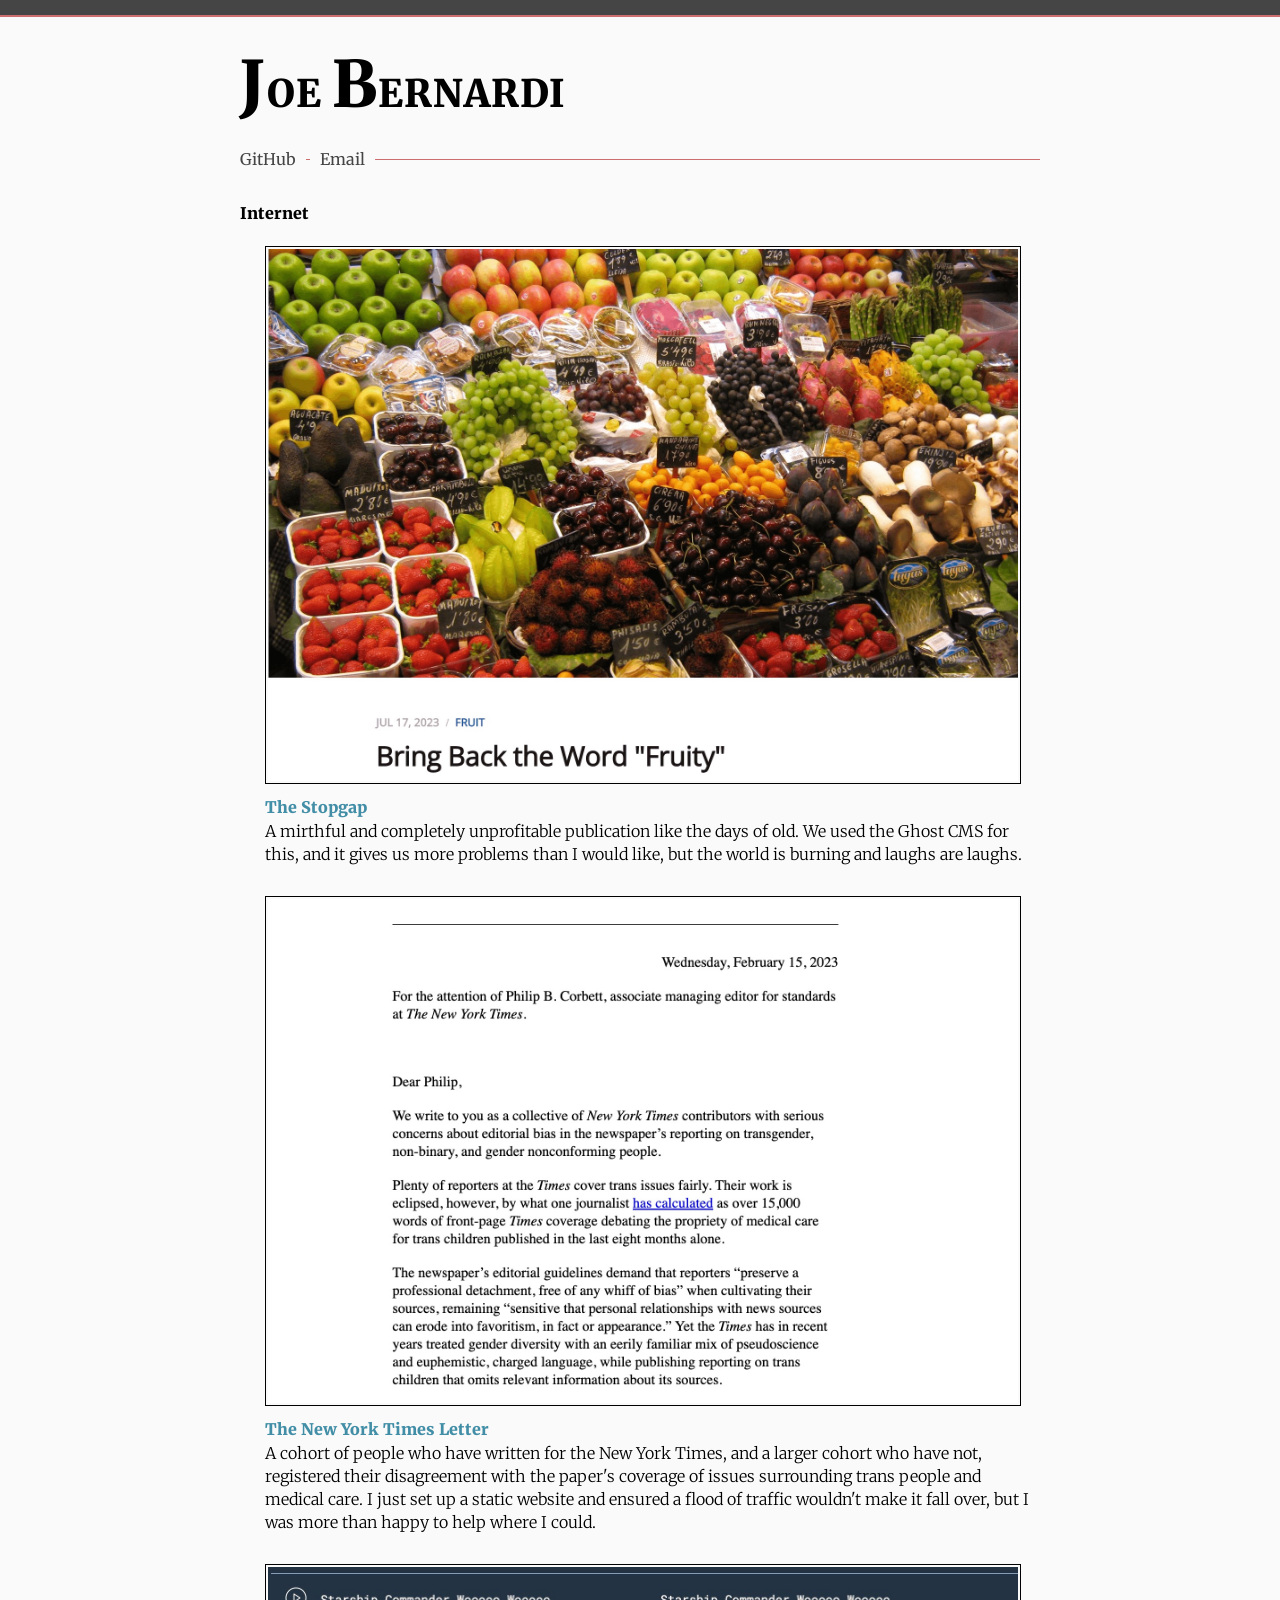
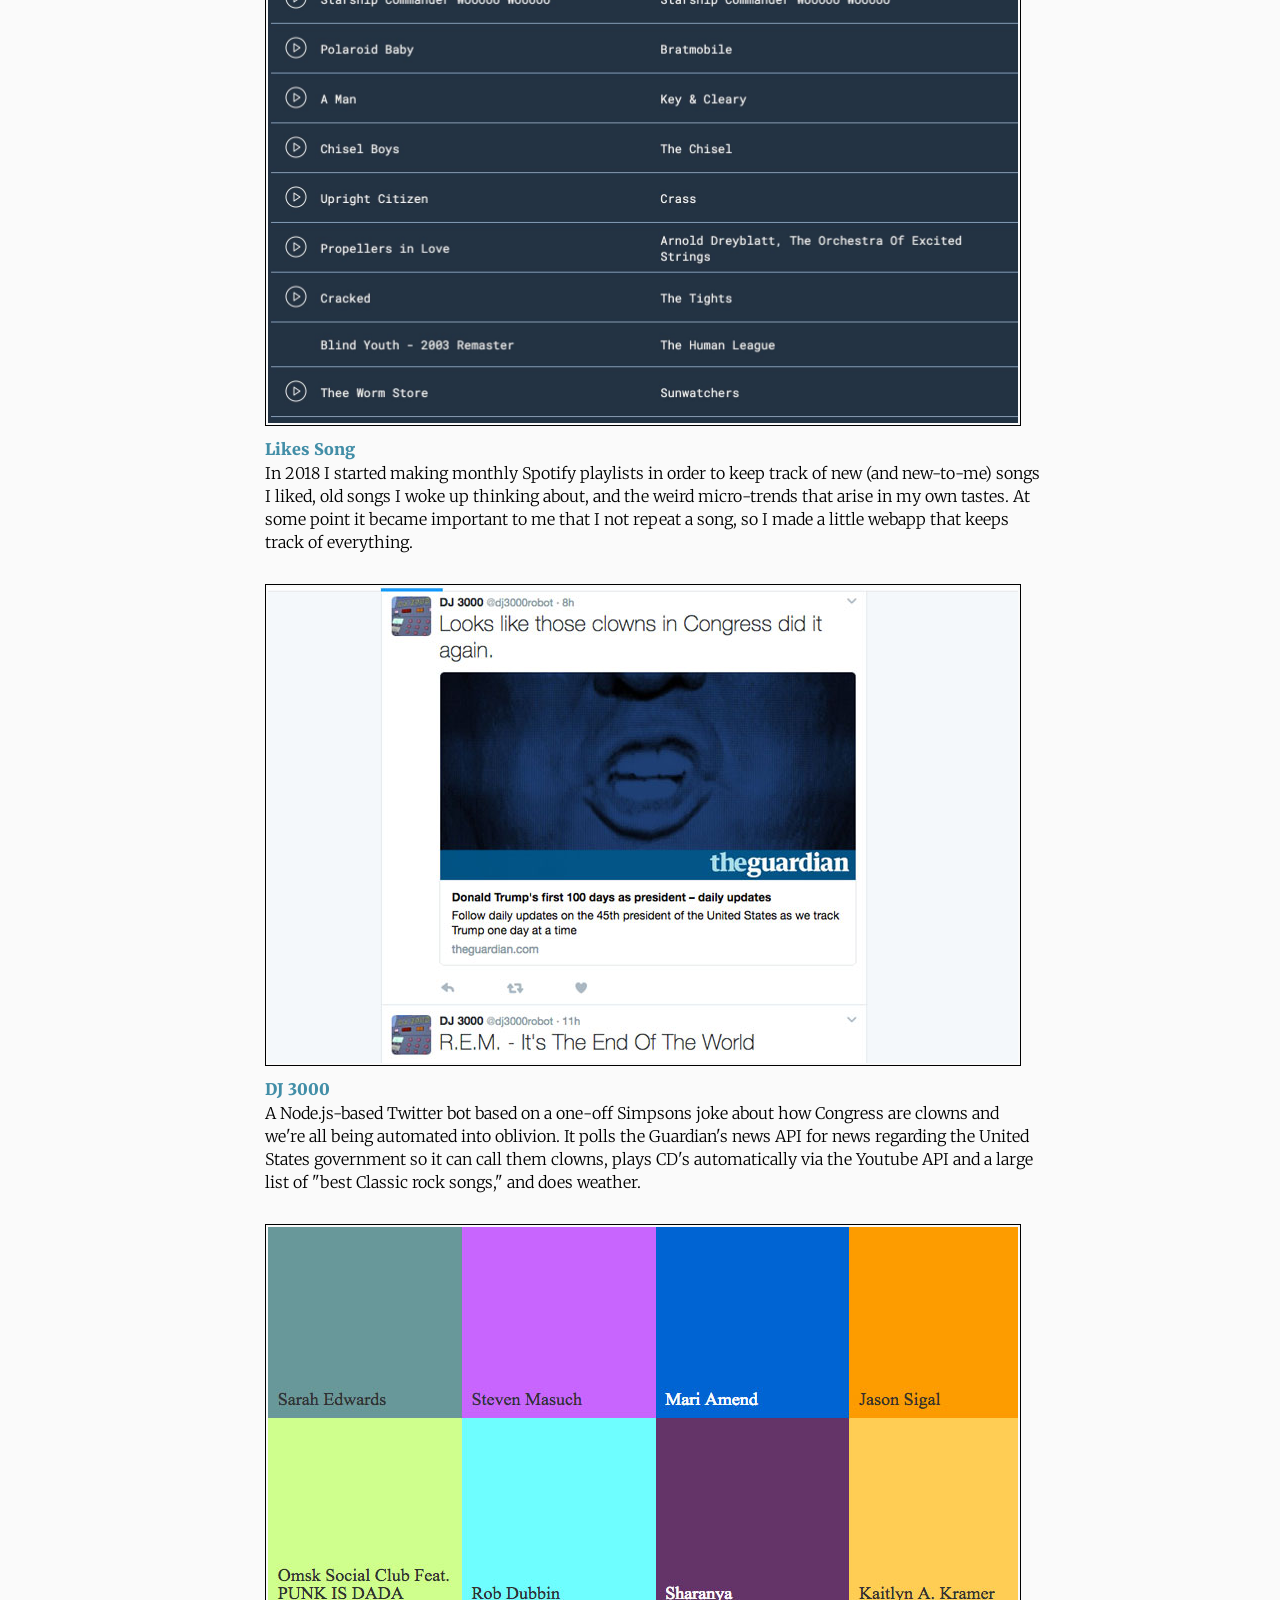
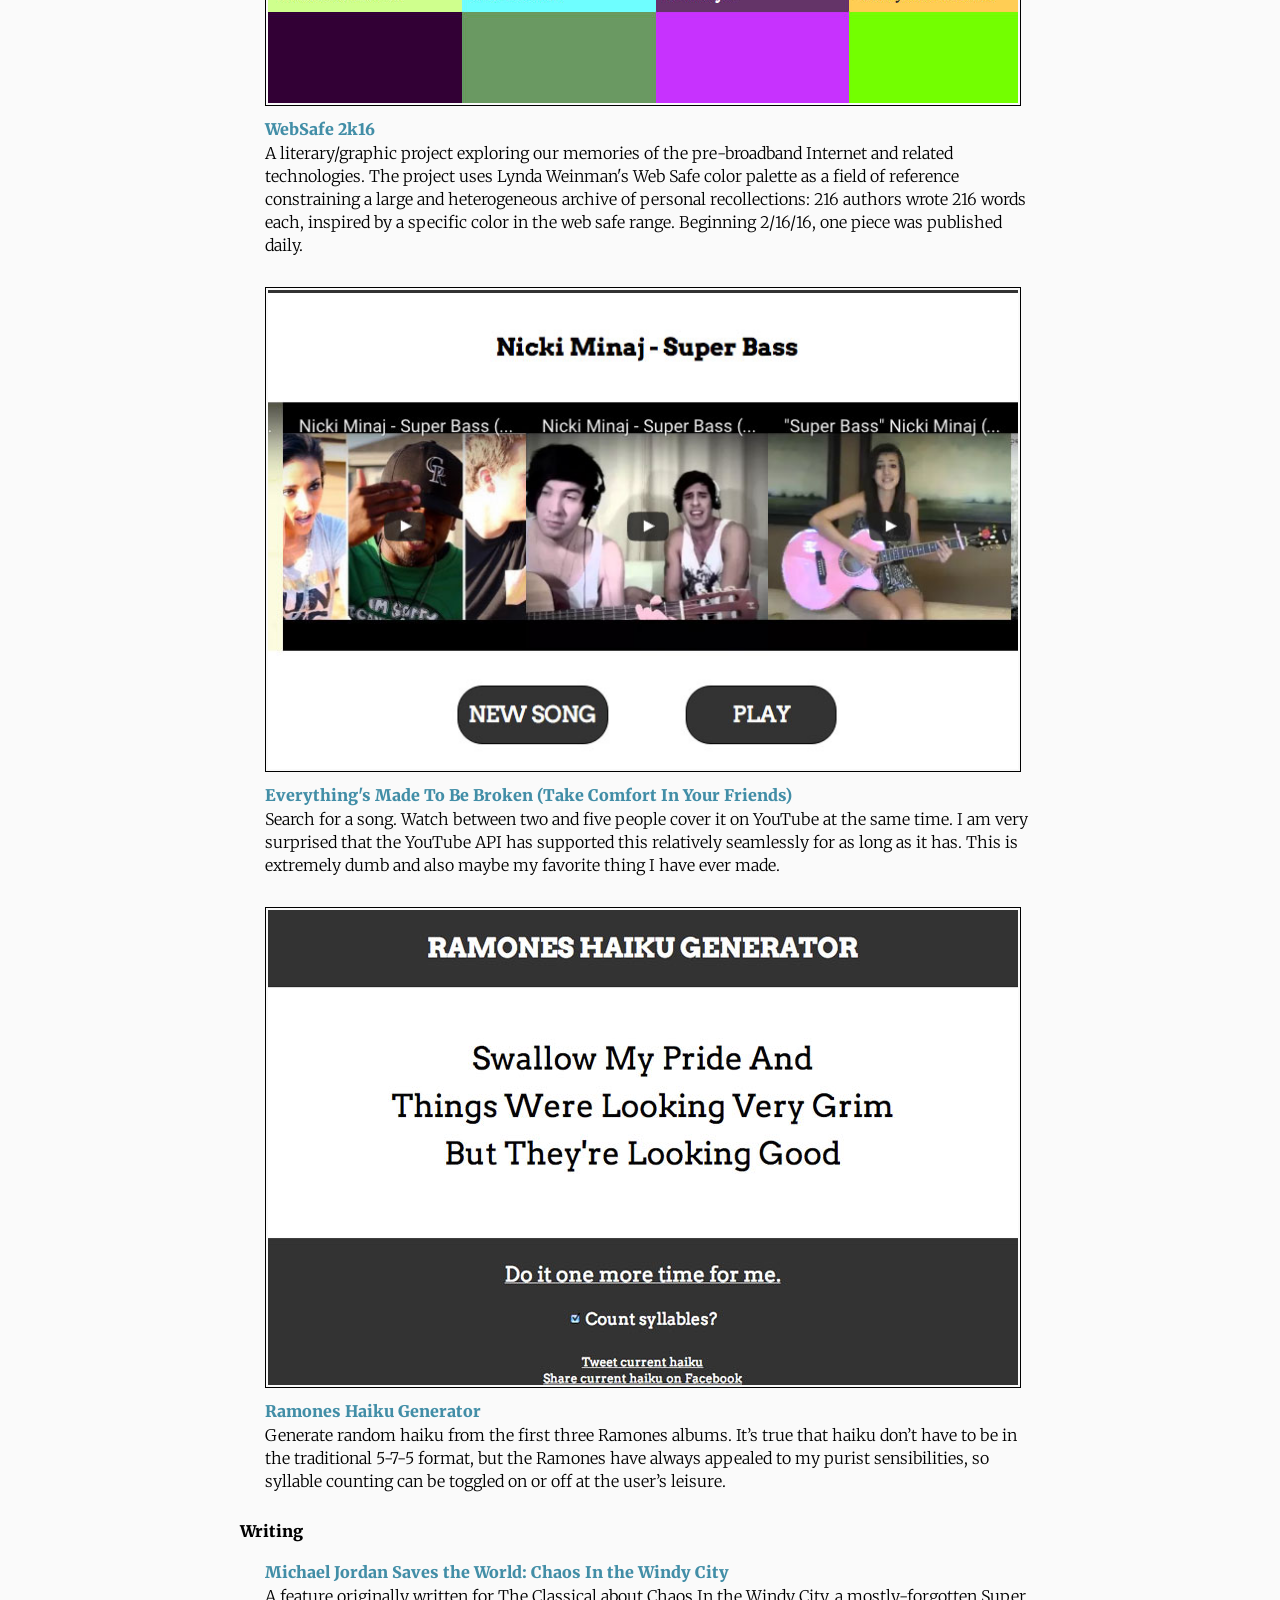
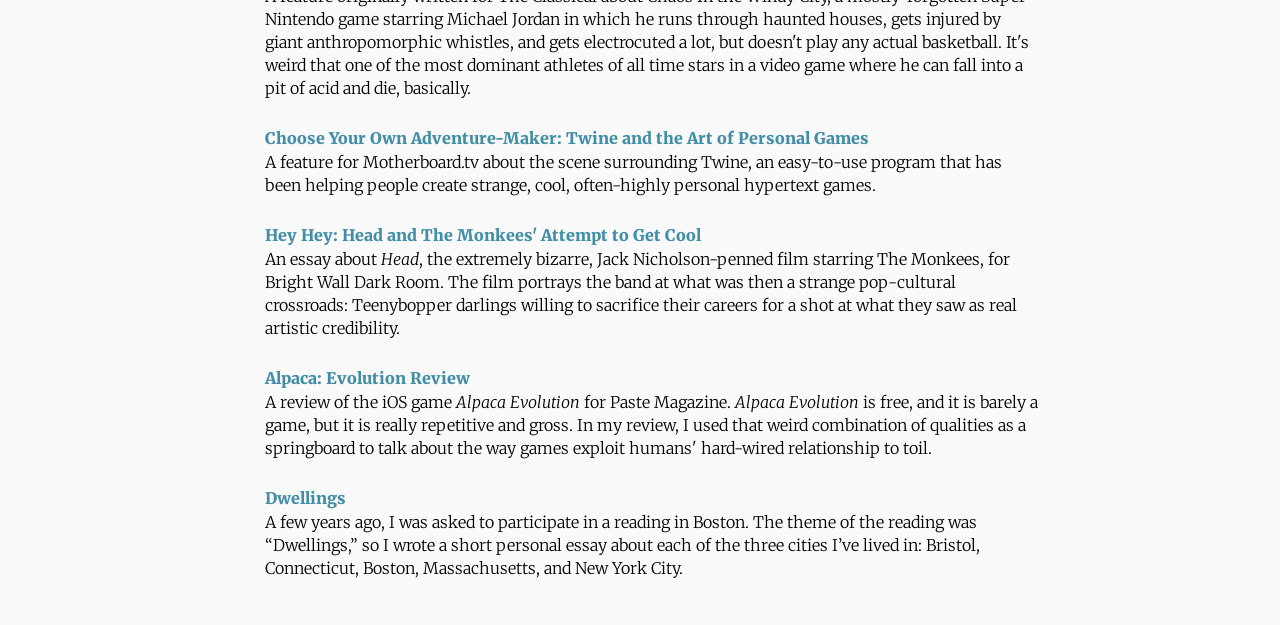
==== index.html @ 4f1f8426 "Freeze joe.industries as a static site mirrored from DreamHost" ====
<!DOCTYPE html PUBLIC "-//W3C//DTD XHTML 1.0 Transitional//EN"
	"http://www.w3.org/TR/xhtml1/DTD/xhtml1-transitional.dtd">

<html xmlns="http://www.w3.org/1999/xhtml">
<head>
	<title>Joe Bernardi</title>
	<meta name = "viewport" content = "width = 1024">
	<link rel="stylesheet" href="reset.css" type="text/css" media="screen"/>
	<link rel="stylesheet" href="style.css" type="text/css" media="screen"/>
<link href='https://fonts.googleapis.com/css?family=Merriweather:400,900,300,300italic' rel='stylesheet' type='text/css'>
</head>
<body>

	<div id="header"></div>

	<a href="https://joe.industries" id="home"><span>J</span>oe <span>B</span>ernardi</a>

	<ul id="nav">
		<li><a href="https://github.com/JoeBernardi/" target="_blank">GitHub</a></li>
		<li><a href="mailto:bernardi@joe.industries" target="_blank">Email</a></li>
	</ul>

	<div id="content">

				<h2>Internet</h2>
					<a class="content-item" href="https://www.thestopgap.net/" target="_blank">
						<img src="images/stopgap.jpg"/>
						<h3>The Stopgap</h3>
						<p>A mirthful and completely unprofitable publication like the days of old. We used the Ghost CMS for this, and it gives us more problems than I would like, but the world is burning and laughs are laughs.</p>
					</a>

					<a class="content-item" href="https://www.nytletter.com/" target="_blank">
						<img src="images/nytletter.jpg"/>
						<h3>The New York Times Letter</h3>
						<p>A cohort of people who have written for the New York Times, and a larger cohort who have not, registered their disagreement with the paper's coverage of issues surrounding trans people and medical care. I just set up a static website and ensured a flood of traffic wouldn't make it fall over, but I was more than happy to help where I could.</p>
					</a>

					<a class="content-item" href="https://likes-song.fly.dev/" target="_blank">
						<img src="images/monthly-jams.jpg"/>
						<h3>Likes Song</h3>
						<p>In 2018 I started making monthly Spotify playlists in order to keep track of new (and new-to-me) songs I liked, old songs I woke up thinking about, and the weird micro-trends that arise in my own tastes. At some point it became important to me that I not repeat a song, so I made a little webapp that keeps track of everything.</p>
					</a>

					<a class="content-item" href="http://twitter.com/dj3000robot" target="_blank">
						<img src="images/dj3000.jpg"/>
						<h3>DJ 3000</h3>
						<p>A Node.js-based Twitter bot based on a one-off Simpsons joke about how Congress are clowns and we're all being automated into oblivion. It polls the Guardian's news API for news regarding the United States government so it can call them clowns, plays CD's automatically via the Youtube API and a large list of "best Classic rock songs," and does weather.</p>
					</a>

					<a class="content-item" href="http://websafe2k16.com" target="_blank">
						<img src="images/websafe.jpg"/>
						<h3>WebSafe 2k16</h3>
						<p>A literary/graphic project exploring our memories of the pre-broadband Internet and related technologies. The project uses Lynda Weinman's Web Safe color palette as a field of reference constraining a large and heterogeneous archive of personal recollections: 216 authors wrote 216 words each, inspired by a specific color in the web safe range. Beginning 2/16/16, one piece was published daily.</p>
					</a>

					<a class="content-item" href="http://youtubecover.band" target="_blank">
						<img src="images/takecomfort.jpg"/>
						<h3>Everything's Made To Be Broken (Take Comfort In Your Friends)</h3>
						<p>Search for a song. Watch between two and five people cover it on YouTube at the same time. I am very surprised that the YouTube API has supported this relatively seamlessly for as long as it has. This is extremely dumb and also maybe my favorite thing I have ever made.</p>
					</a>

					<a class="content-item" href="http://joe.industries/ramones" target="_blank">
						<img src="images/ramones.jpg"/>
						<h3>Ramones Haiku Generator</h3>
						<p>Generate random haiku from the first three Ramones albums. It&#0146;s true that haiku don&#0146;t have to be in the traditional 5-7-5 format, but the Ramones have always appealed to my purist sensibilities, so syllable counting can be toggled on or off at the user&#0146;s leisure.</p>
					</a>

		<h2>Writing</h2>

		<!-- <a class="content-item" href="http://www.hopesandfears.com/hopes/culture/film/168793-dogma-99-larpers" target="_blank">
			<h3>Feel Something Real: The Dogme 95-Inspired Battle For the Heart Of Live Action Role-Playing</h3>
			<p>A feature for HopesandFears about the school of Scandinavian Live-Action Role-Playing that revolves around an improvisatory, almost post-structural dedication to scene and mood, rather than the popular conception of nerds yelling the names of spells at each other.</p>
		</a>

		<a class="content-item" href="http://www.hopesandfears.com/hopes/culture/video-games/168323-why-simulator-games" target="_blank">
			<h3>Why I Keep Playing this &ldquo;Boring&rdquo; Simulator Game</h3>
			<p>A feature for HopesandFears about games that simulate real-life tedium (farming a field, driving a long-haul truck) with strangely high fidelity. What might we get out of this tedium? Why do people find these games so compelling?</p>
		</a> -->

		<a class="content-item" href="http://lemoniceforever.com/post/73996698030/michael-jordan-saves-the-world-chaos-in-the-windy-city" target="_blank">
			<h3>Michael Jordan Saves the World: Chaos In the Windy City</h3>
			<p>A feature originally written for The Classical about Chaos In the Windy City, a mostly-forgotten Super Nintendo game starring Michael Jordan in which he runs through haunted houses, gets injured by giant anthropomorphic whistles, and gets electrocuted a lot, but doesn't play any actual basketball. It's weird that one of the most dominant athletes of all time stars in a video game where he can fall into a pit of acid and die, basically.</p>
		</a>

		<a class="content-item" href="https://motherboard.vice.com/en_us/article/twine-and-the-art-of-personal-games" target="_blank">
			<h3>Choose Your Own Adventure-Maker: Twine and the Art of Personal Games</h3>
			<p>A feature for Motherboard.tv about the scene surrounding Twine, an easy-to-use program that has been helping people create strange, cool, often-highly personal hypertext games.</p>
		</a>

		<a class="content-item" href="https://brightwalldarkroom.tumblr.com/post/84851368362/head-1968" target="_blank">
			<h3>Hey Hey: Head and The Monkees' Attempt to Get Cool</h3>
			<p>An essay about <em>Head</em>, the extremely bizarre, Jack Nicholson-penned film starring The Monkees, for Bright Wall Dark Room. The film portrays the band at what was then a strange pop-cultural crossroads: Teenybopper darlings willing to sacrifice their careers for a shot at what they saw as real artistic credibility.</p>
		</a>

		<a class="content-item" href="http://www.pastemagazine.com/articles/2013/07/alpaca-evolution-review-android-ios.html" target="_blank">
			<h3>Alpaca: Evolution Review</h3>
			<p>A review of the iOS game <em>Alpaca Evolution</em> for Paste Magazine. <em>Alpaca Evolution</em> is free, and it is barely a game, but it is really repetitive and gross. In my review, I used that weird combination of qualities as a springboard to talk about the way games exploit humans' hard-wired relationship to toil.</p>
		</a>

		<a class="content-item" href="dwellings">
			<h3>Dwellings</h3>
			<p>A few years ago, I was asked to participate in a reading in Boston. The theme of the reading was &ldquo;Dwellings,&rdquo; so I wrote a short personal essay about each of the three cities I&#0146;ve lived in: Bristol, Connecticut, Boston, Massachusetts, and New York City.</p>
		</a>

	</div>

<script type="text/javascript">
var sc_project=9030698;
var sc_invisible=1;
var sc_security="03b18bc1";
var scJsHost = (("https:" == document.location.protocol) ?
"https://secure." : "http://www.");
document.write("<sc"+"ript type='text/javascript' src='" +
scJsHost+
"statcounter.com/counter/counter.js'></"+"script>");
</script>
</body>
</html>
---- style.css ----
body {
	font-family: 'Merriweather', serif;
	background: #fafafa;
}

em {
	font-style: italic;
}

#header {
	width: 100%;
	background: #454545;
	height: 15px;
	border-bottom: 2px solid #cd6d6d;
}

a#home {
	display: block;
	color: #000;
	text-decoration: none;
	font-weight: 900;
	text-transform: uppercase;
	font-size: 38px;
	text-align: left;
	letter-spacing: 1px;
	width: 800px;
	margin: 35px auto 27px;
}

a#home span {
	font-size: 64px;
}

ul#nav {
	width: 800px;
	margin: 0 auto;
	border-bottom: 1px solid #cd6d6d;
	text-align: left;
}

ul#nav li {
	display: inline-block;
	position: relative;
	top: 8px;
	background: #fafafa;
	padding: 0 10px;
}

ul#nav li:first-of-type {
	padding-left: 0;
}

ul#nav li a {
	color: #454545;
	text-decoration: none
}

ul#nav li a:hover {
	color: #cd6d6d;
}

#content {
	width: 800px;
	margin: 45px auto;
}

#content h2 {
	font-weight: 900;
	margin-bottom: 25px;
}

a.content-item {
	text-decoration: none;
	display: block;
	padding-left: 25px;
	margin-bottom: 30px;
}

a.content-item img {
	width: 750px;
	margin: 0 auto 15px;
	padding: 2px;
	border: 1px solid #000;
}

a.content-item h3 {
	font-weight: 900;
	color: #428ea7;
}

a.content-item p, #content.about p {
	color: #000;
	font-weight: 300;
	margin: 10px 0;
	line-height: 23px
}

a.content-item p {
	margin: 5px 0;
}

a.content-item:hover img {
	border: 1px solid #cd6d6d;
}

a.content-item:hover h3, a.content-item:hover p {
	color: #cd6d6d;
}

#content.about img {
  margin: 0 auto;
  display: block;
  margin-bottom: 5px;
}

#content.about .img-caption {
    width: 419px;
    margin: 0 auto;
    font-size: 12px;
		line-height: 16px;
}
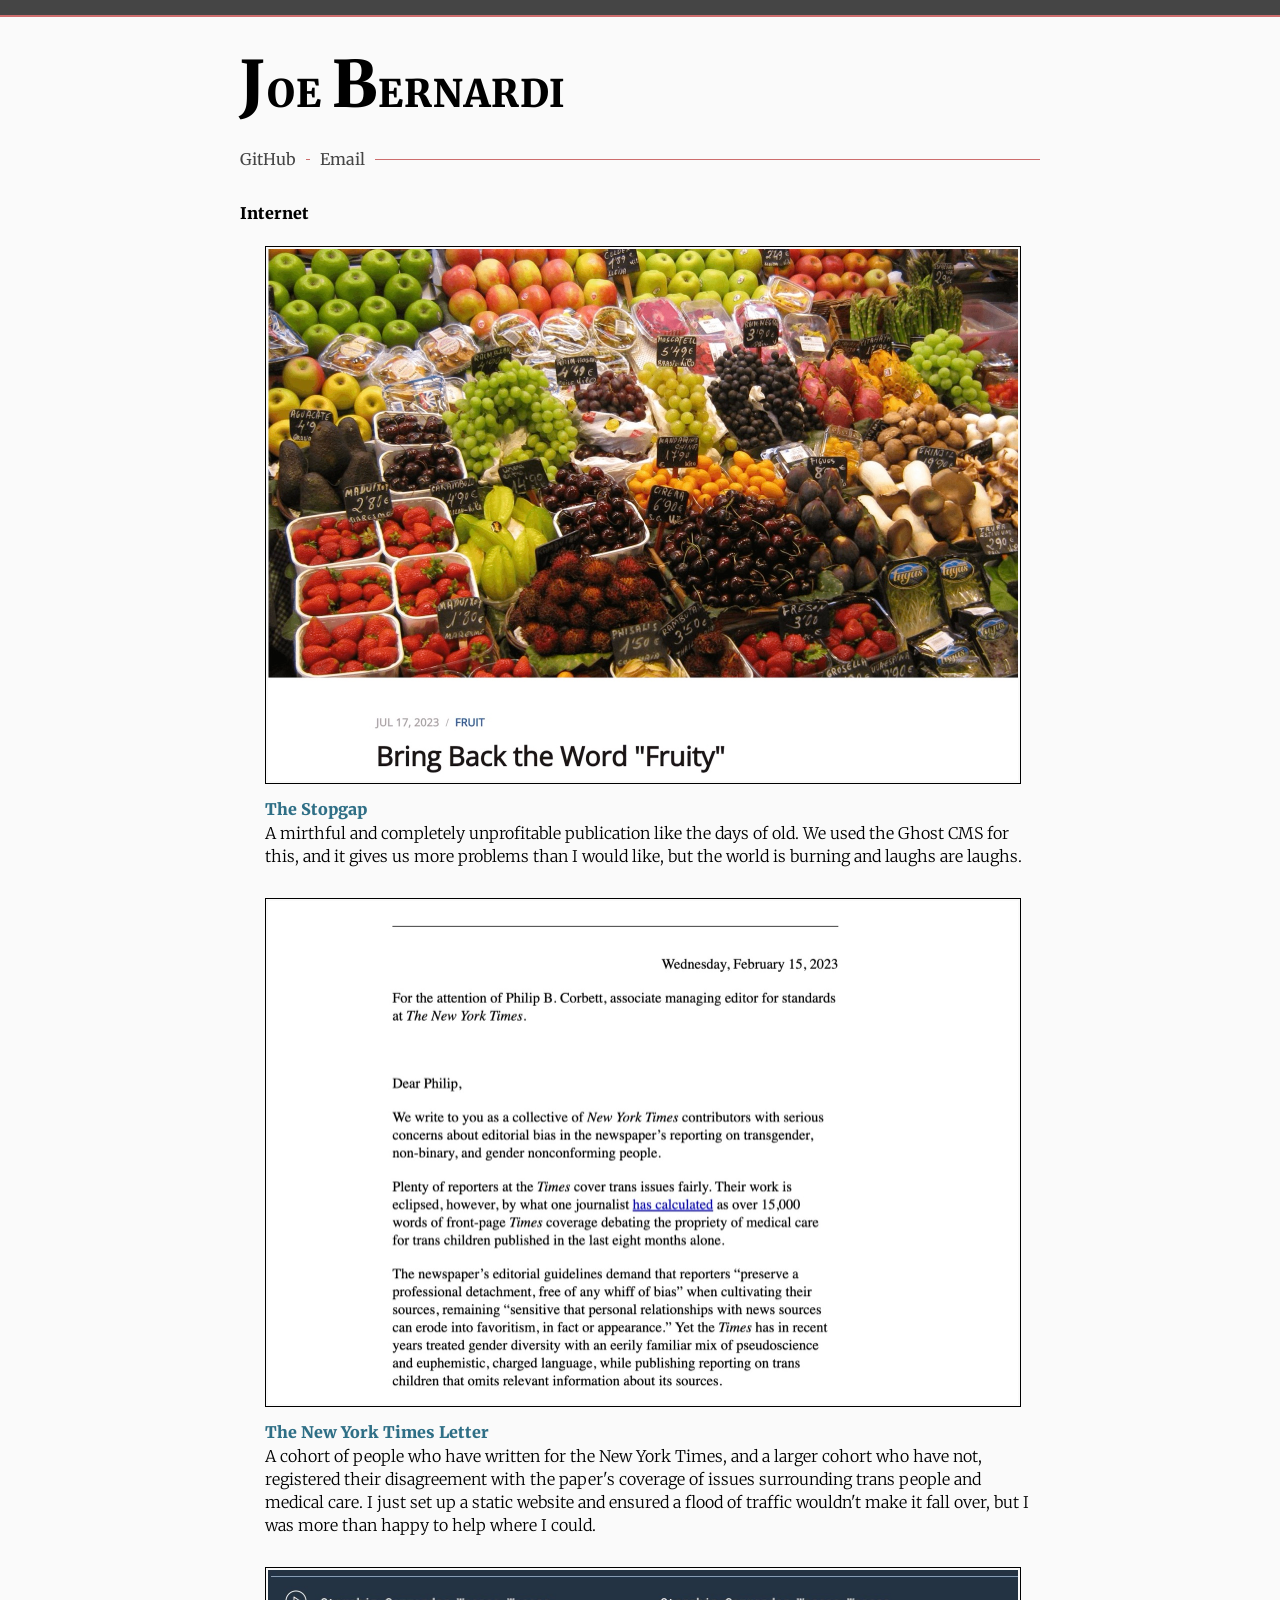
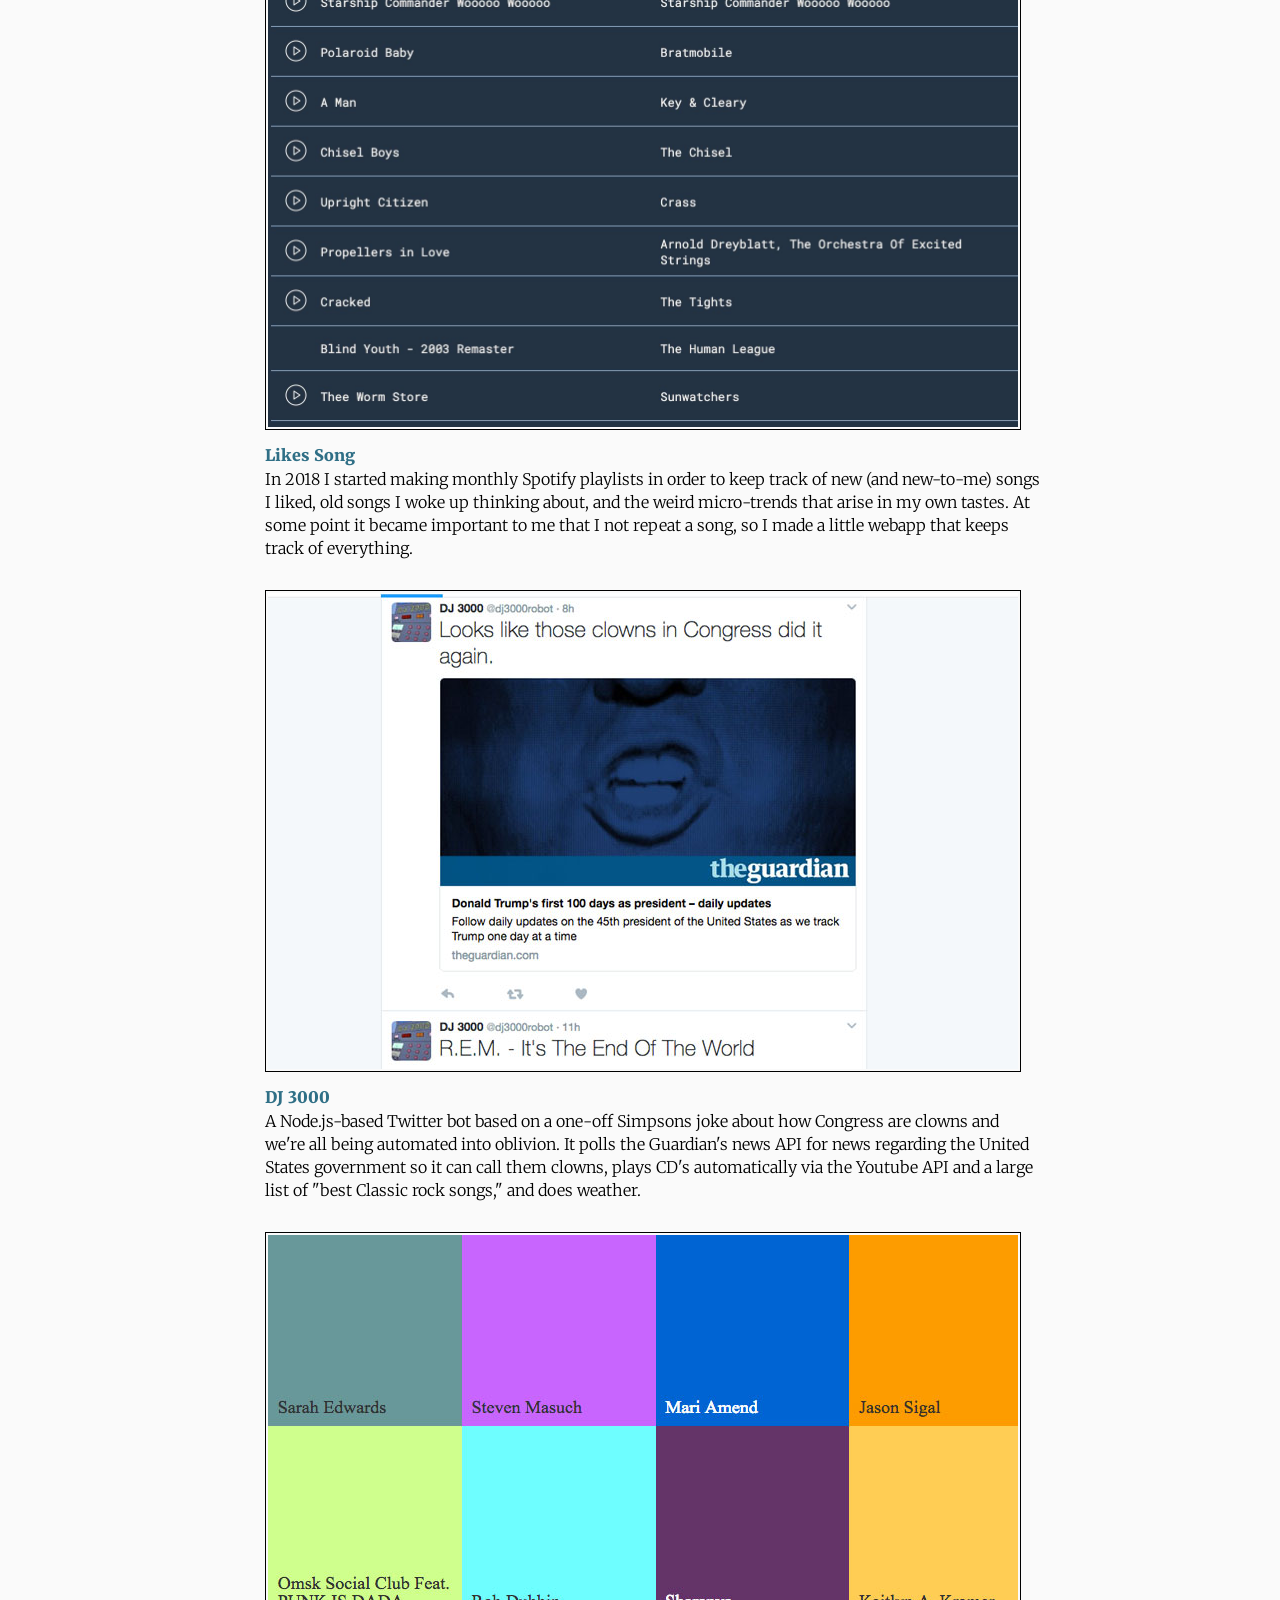
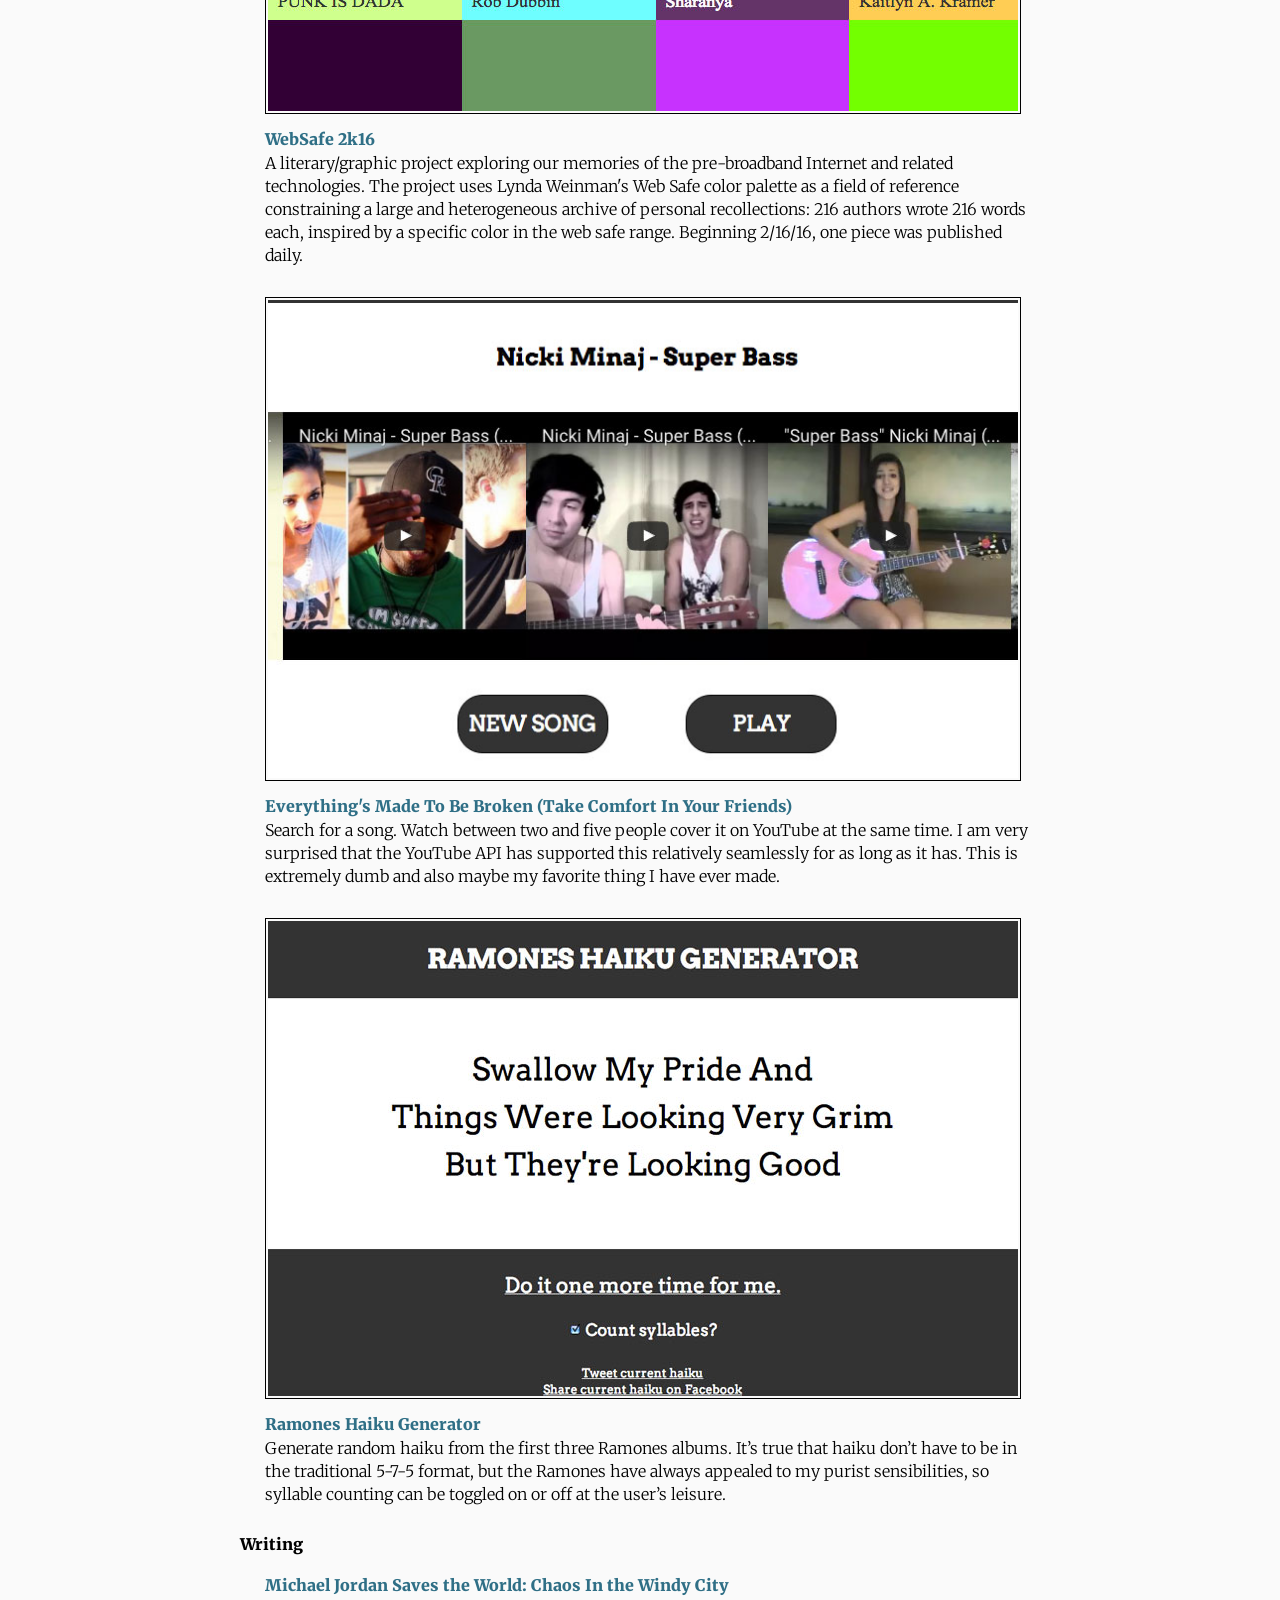
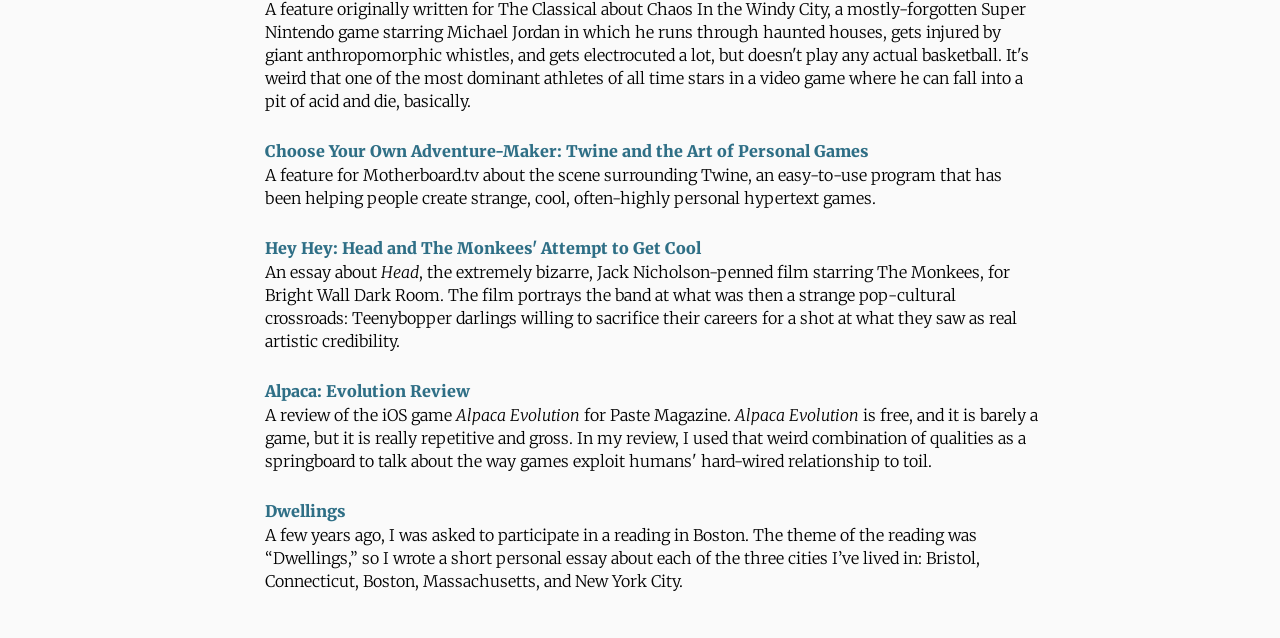
==== commit 05e9f16a: "Fix dead links, Ramones generator bugs, and site plumbing - Point the Motherboard, Paste and Michael" ====
--- a/index.html
+++ b/index.html
@@ -1,13 +1,22 @@
-<!DOCTYPE html PUBLIC "-//W3C//DTD XHTML 1.0 Transitional//EN"
-	"http://www.w3.org/TR/xhtml1/DTD/xhtml1-transitional.dtd">
-
-<html xmlns="http://www.w3.org/1999/xhtml">
+<!doctype html>
+<html lang="en">
 <head>
+	<meta charset="utf-8">
 	<title>Joe Bernardi</title>
-	<meta name = "viewport" content = "width = 1024">
+	<meta name="viewport" content="width=device-width, initial-scale=1">
+	<meta name="description" content="Projects and writing by Joe Bernardi.">
+	<link rel="canonical" href="https://joe.industries/">
+	<meta property="og:title" content="Joe Bernardi">
+	<meta property="og:description" content="Projects and writing by Joe Bernardi.">
+	<meta property="og:url" content="https://joe.industries/">
+	<meta property="og:type" content="website">
+	<meta property="og:image" content="https://joe.industries/images/takecomfort.jpg">
+	<meta name="twitter:card" content="summary_large_image">
+	<link rel="icon" href="/favicon.svg" type="image/svg+xml">
+	<link rel="icon" href="/favicon.ico" sizes="32x32">
 	<link rel="stylesheet" href="reset.css" type="text/css" media="screen"/>
 	<link rel="stylesheet" href="style.css" type="text/css" media="screen"/>
-<link href='https://fonts.googleapis.com/css?family=Merriweather:400,900,300,300italic' rel='stylesheet' type='text/css'>
+<link href='https://fonts.googleapis.com/css?family=Merriweather:400,900,300,300italic&display=swap' rel='stylesheet' type='text/css'>
 </head>
 <body>
 
@@ -16,53 +25,53 @@
 	<a href="https://joe.industries" id="home"><span>J</span>oe <span>B</span>ernardi</a>
 
 	<ul id="nav">
-		<li><a href="https://github.com/JoeBernardi/" target="_blank">GitHub</a></li>
-		<li><a href="mailto:bernardi@joe.industries" target="_blank">Email</a></li>
+		<li><a href="https://github.com/JoeBernardi/" target="_blank" rel="noopener">GitHub</a></li>
+		<li><a href="mailto:bernardi@joe.industries">Email</a></li>
 	</ul>
 
 	<div id="content">
 
 				<h2>Internet</h2>
-					<a class="content-item" href="https://www.thestopgap.net/" target="_blank">
-						<img src="images/stopgap.jpg"/>
+					<a class="content-item" href="https://www.thestopgap.net/" target="_blank" rel="noopener">
+						<img src="images/stopgap.jpg" alt="" width="1500" height="1063"/>
 						<h3>The Stopgap</h3>
 						<p>A mirthful and completely unprofitable publication like the days of old. We used the Ghost CMS for this, and it gives us more problems than I would like, but the world is burning and laughs are laughs.</p>
 					</a>
 
-					<a class="content-item" href="https://www.nytletter.com/" target="_blank">
-						<img src="images/nytletter.jpg"/>
+					<a class="content-item" href="https://www.nytletter.com/" target="_blank" rel="noopener">
+						<img src="images/nytletter.jpg" alt="" width="1500" height="1007"/>
 						<h3>The New York Times Letter</h3>
 						<p>A cohort of people who have written for the New York Times, and a larger cohort who have not, registered their disagreement with the paper's coverage of issues surrounding trans people and medical care. I just set up a static website and ensured a flood of traffic wouldn't make it fall over, but I was more than happy to help where I could.</p>
 					</a>
 
-					<a class="content-item" href="https://likes-song.fly.dev/" target="_blank">
-						<img src="images/monthly-jams.jpg"/>
+					<a class="content-item" href="https://likes-song.fly.dev/" target="_blank" rel="noopener">
+						<img src="images/monthly-jams.jpg" alt="" width="1504" height="916" loading="lazy"/>
 						<h3>Likes Song</h3>
 						<p>In 2018 I started making monthly Spotify playlists in order to keep track of new (and new-to-me) songs I liked, old songs I woke up thinking about, and the weird micro-trends that arise in my own tastes. At some point it became important to me that I not repeat a song, so I made a little webapp that keeps track of everything.</p>
 					</a>
 
-					<a class="content-item" href="http://twitter.com/dj3000robot" target="_blank">
-						<img src="images/dj3000.jpg"/>
+					<a class="content-item" href="https://x.com/dj3000robot" target="_blank" rel="noopener">
+						<img src="images/dj3000.jpg" alt="" width="750" height="476" loading="lazy"/>
 						<h3>DJ 3000</h3>
 						<p>A Node.js-based Twitter bot based on a one-off Simpsons joke about how Congress are clowns and we're all being automated into oblivion. It polls the Guardian's news API for news regarding the United States government so it can call them clowns, plays CD's automatically via the Youtube API and a large list of "best Classic rock songs," and does weather.</p>
 					</a>
 
-					<a class="content-item" href="http://websafe2k16.com" target="_blank">
-						<img src="images/websafe.jpg"/>
+					<a class="content-item" href="https://websafe2k16.com/" target="_blank" rel="noopener">
+						<img src="images/websafe.jpg" alt="" width="750" height="476" loading="lazy"/>
 						<h3>WebSafe 2k16</h3>
 						<p>A literary/graphic project exploring our memories of the pre-broadband Internet and related technologies. The project uses Lynda Weinman's Web Safe color palette as a field of reference constraining a large and heterogeneous archive of personal recollections: 216 authors wrote 216 words each, inspired by a specific color in the web safe range. Beginning 2/16/16, one piece was published daily.</p>
 					</a>
 
-					<a class="content-item" href="http://youtubecover.band" target="_blank">
-						<img src="images/takecomfort.jpg"/>
+					<a class="content-item" href="https://youtubecover.band/" target="_blank" rel="noopener">
+						<img src="images/takecomfort.jpg" alt="" width="756" height="482" loading="lazy"/>
 						<h3>Everything's Made To Be Broken (Take Comfort In Your Friends)</h3>
 						<p>Search for a song. Watch between two and five people cover it on YouTube at the same time. I am very surprised that the YouTube API has supported this relatively seamlessly for as long as it has. This is extremely dumb and also maybe my favorite thing I have ever made.</p>
 					</a>
 
-					<a class="content-item" href="http://joe.industries/ramones" target="_blank">
-						<img src="images/ramones.jpg"/>
+					<a class="content-item" href="ramones/">
+						<img src="images/ramones.jpg" alt="" width="750" height="475" loading="lazy"/>
 						<h3>Ramones Haiku Generator</h3>
-						<p>Generate random haiku from the first three Ramones albums. It&#0146;s true that haiku don&#0146;t have to be in the traditional 5-7-5 format, but the Ramones have always appealed to my purist sensibilities, so syllable counting can be toggled on or off at the user&#0146;s leisure.</p>
+						<p>Generate random haiku from the first three Ramones albums. It’s true that haiku don’t have to be in the traditional 5-7-5 format, but the Ramones have always appealed to my purist sensibilities, so syllable counting can be toggled on or off at the user’s leisure.</p>
 					</a>
 
 		<h2>Writing</h2>
@@ -77,29 +86,29 @@
 			<p>A feature for HopesandFears about games that simulate real-life tedium (farming a field, driving a long-haul truck) with strangely high fidelity. What might we get out of this tedium? Why do people find these games so compelling?</p>
 		</a> -->
 
-		<a class="content-item" href="http://lemoniceforever.com/post/73996698030/michael-jordan-saves-the-world-chaos-in-the-windy-city" target="_blank">
+		<a class="content-item" href="https://www.tumblr.com/lemoniceforever/73996698030/michael-jordan-saves-the-world-chaos-in-the-windy" target="_blank" rel="noopener">
 			<h3>Michael Jordan Saves the World: Chaos In the Windy City</h3>
 			<p>A feature originally written for The Classical about Chaos In the Windy City, a mostly-forgotten Super Nintendo game starring Michael Jordan in which he runs through haunted houses, gets injured by giant anthropomorphic whistles, and gets electrocuted a lot, but doesn't play any actual basketball. It's weird that one of the most dominant athletes of all time stars in a video game where he can fall into a pit of acid and die, basically.</p>
 		</a>
 
-		<a class="content-item" href="https://motherboard.vice.com/en_us/article/twine-and-the-art-of-personal-games" target="_blank">
+		<a class="content-item" href="https://www.vice.com/en/article/twine-and-the-art-of-personal-games/" target="_blank" rel="noopener">
 			<h3>Choose Your Own Adventure-Maker: Twine and the Art of Personal Games</h3>
 			<p>A feature for Motherboard.tv about the scene surrounding Twine, an easy-to-use program that has been helping people create strange, cool, often-highly personal hypertext games.</p>
 		</a>
 
-		<a class="content-item" href="https://brightwalldarkroom.tumblr.com/post/84851368362/head-1968" target="_blank">
+		<a class="content-item" href="https://brightwalldarkroom.tumblr.com/post/84851368362/head-1968" target="_blank" rel="noopener">
 			<h3>Hey Hey: Head and The Monkees' Attempt to Get Cool</h3>
 			<p>An essay about <em>Head</em>, the extremely bizarre, Jack Nicholson-penned film starring The Monkees, for Bright Wall Dark Room. The film portrays the band at what was then a strange pop-cultural crossroads: Teenybopper darlings willing to sacrifice their careers for a shot at what they saw as real artistic credibility.</p>
 		</a>
 
-		<a class="content-item" href="http://www.pastemagazine.com/articles/2013/07/alpaca-evolution-review-android-ios.html" target="_blank">
+		<a class="content-item" href="https://web.archive.org/web/20191216142206/https://www.pastemagazine.com/articles/2013/07/alpaca-evolution-review-android-ios.html" target="_blank" rel="noopener">
 			<h3>Alpaca: Evolution Review</h3>
 			<p>A review of the iOS game <em>Alpaca Evolution</em> for Paste Magazine. <em>Alpaca Evolution</em> is free, and it is barely a game, but it is really repetitive and gross. In my review, I used that weird combination of qualities as a springboard to talk about the way games exploit humans' hard-wired relationship to toil.</p>
 		</a>
 
 		<a class="content-item" href="dwellings">
 			<h3>Dwellings</h3>
-			<p>A few years ago, I was asked to participate in a reading in Boston. The theme of the reading was &ldquo;Dwellings,&rdquo; so I wrote a short personal essay about each of the three cities I&#0146;ve lived in: Bristol, Connecticut, Boston, Massachusetts, and New York City.</p>
+			<p>A few years ago, I was asked to participate in a reading in Boston. The theme of the reading was &ldquo;Dwellings,&rdquo; so I wrote a short personal essay about each of the three cities I’ve lived in: Bristol, Connecticut, Boston, Massachusetts, and New York City.</p>
 		</a>
 
 	</div>
--- a/style.css
+++ b/style.css
@@ -56,7 +56,7 @@
 }
 
 ul#nav li a:hover {
-	color: #cd6d6d;
+	color: #b04a4a;
 }
 
 #content {
@@ -78,6 +78,8 @@
 
 a.content-item img {
 	width: 750px;
+	max-width: calc(100% - 6px);
+	height: auto;
 	margin: 0 auto 15px;
 	padding: 2px;
 	border: 1px solid #000;
@@ -85,7 +87,7 @@
 
 a.content-item h3 {
 	font-weight: 900;
-	color: #428ea7;
+	color: #2f6f86;
 }
 
 a.content-item p, #content.about p {
@@ -104,18 +106,47 @@
 }
 
 a.content-item:hover h3, a.content-item:hover p {
-	color: #cd6d6d;
+	color: #b04a4a;
 }
 
 #content.about img {
+  max-width: 100%;
+  height: auto;
   margin: 0 auto;
   display: block;
   margin-bottom: 5px;
 }
 
 #content.about .img-caption {
-    width: 419px;
+    max-width: 419px;
     margin: 0 auto;
     font-size: 12px;
 		line-height: 16px;
 }
+
+/* Phones: drop the fixed 800px column so text is readable without zooming. */
+@media (max-width: 840px) {
+	a#home, ul#nav, #content {
+		width: auto;
+		max-width: 800px;
+		padding-left: 16px;
+		padding-right: 16px;
+	}
+
+	a#home {
+		font-size: 26px;
+		margin: 25px auto 20px;
+	}
+
+	a#home span {
+		font-size: 44px;
+	}
+
+	#content {
+		margin: 35px auto;
+	}
+
+	a.content-item {
+		padding-left: 0;
+	}
+}
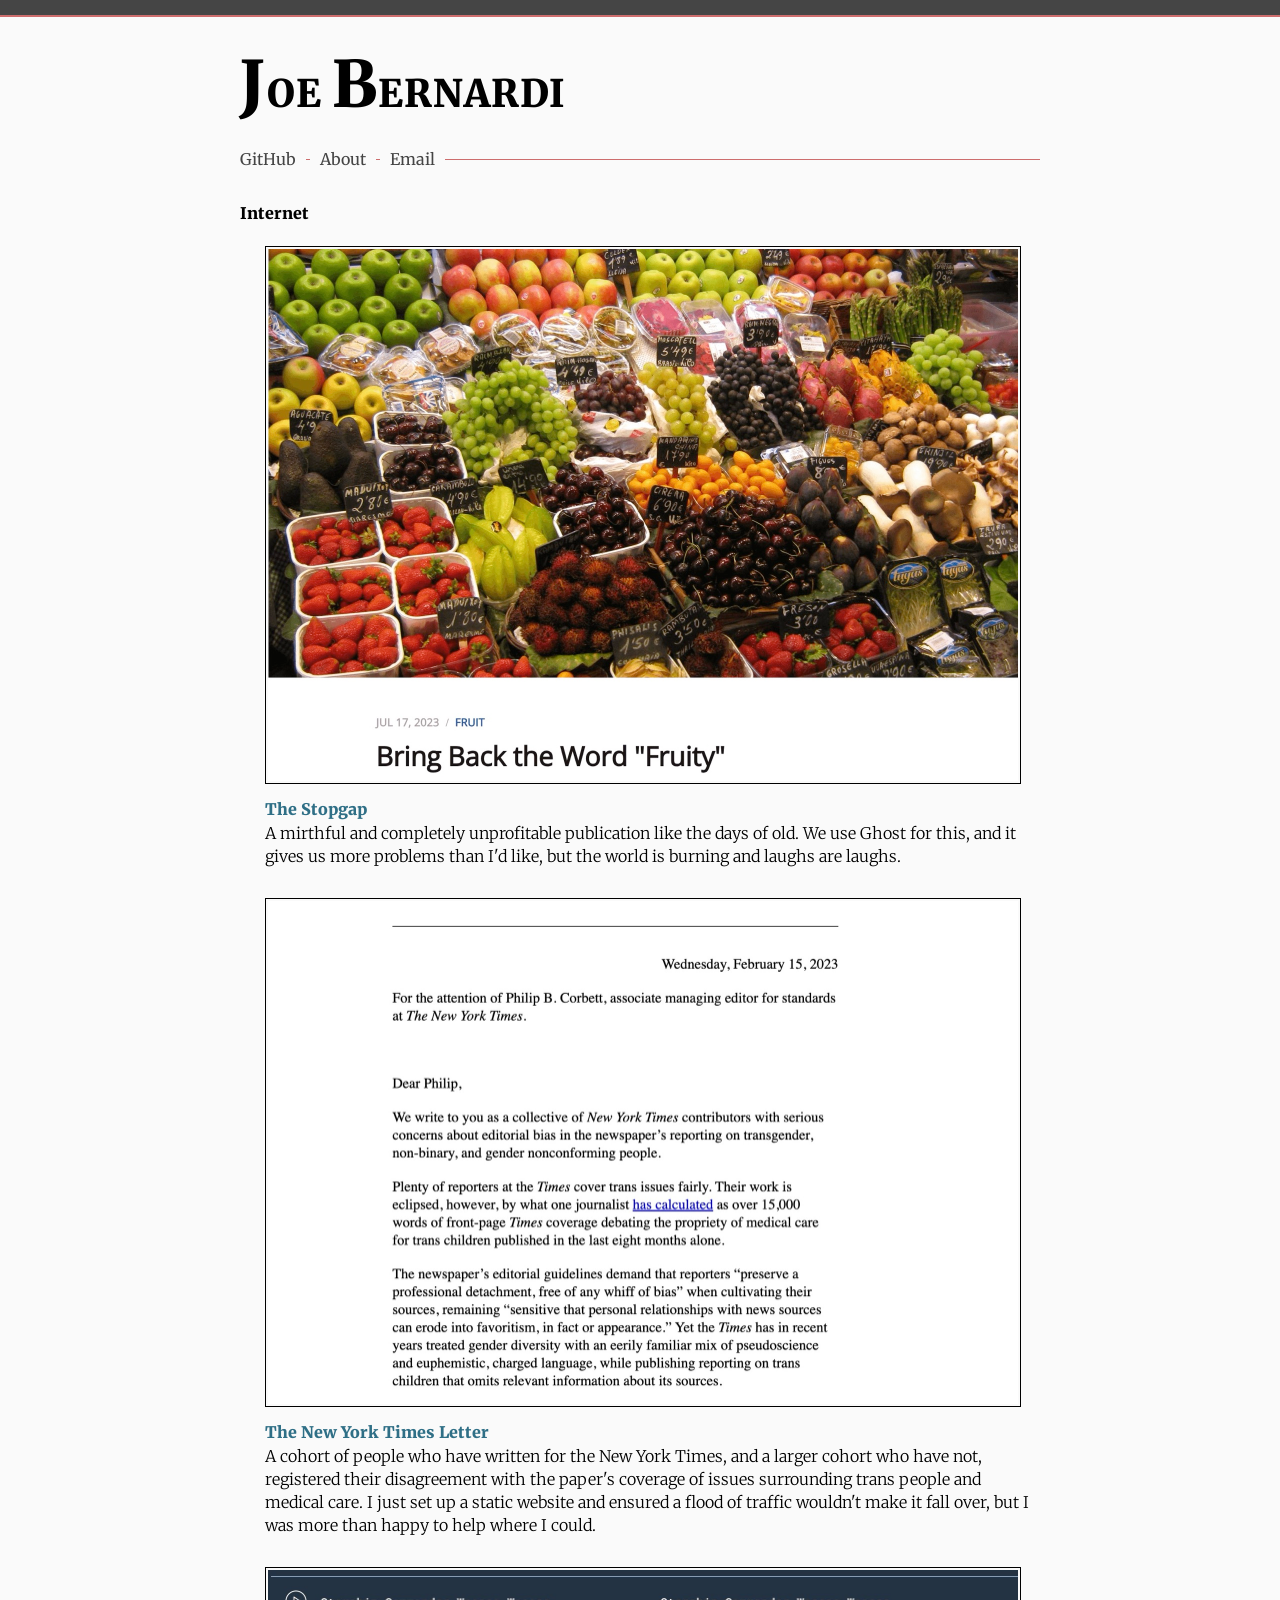
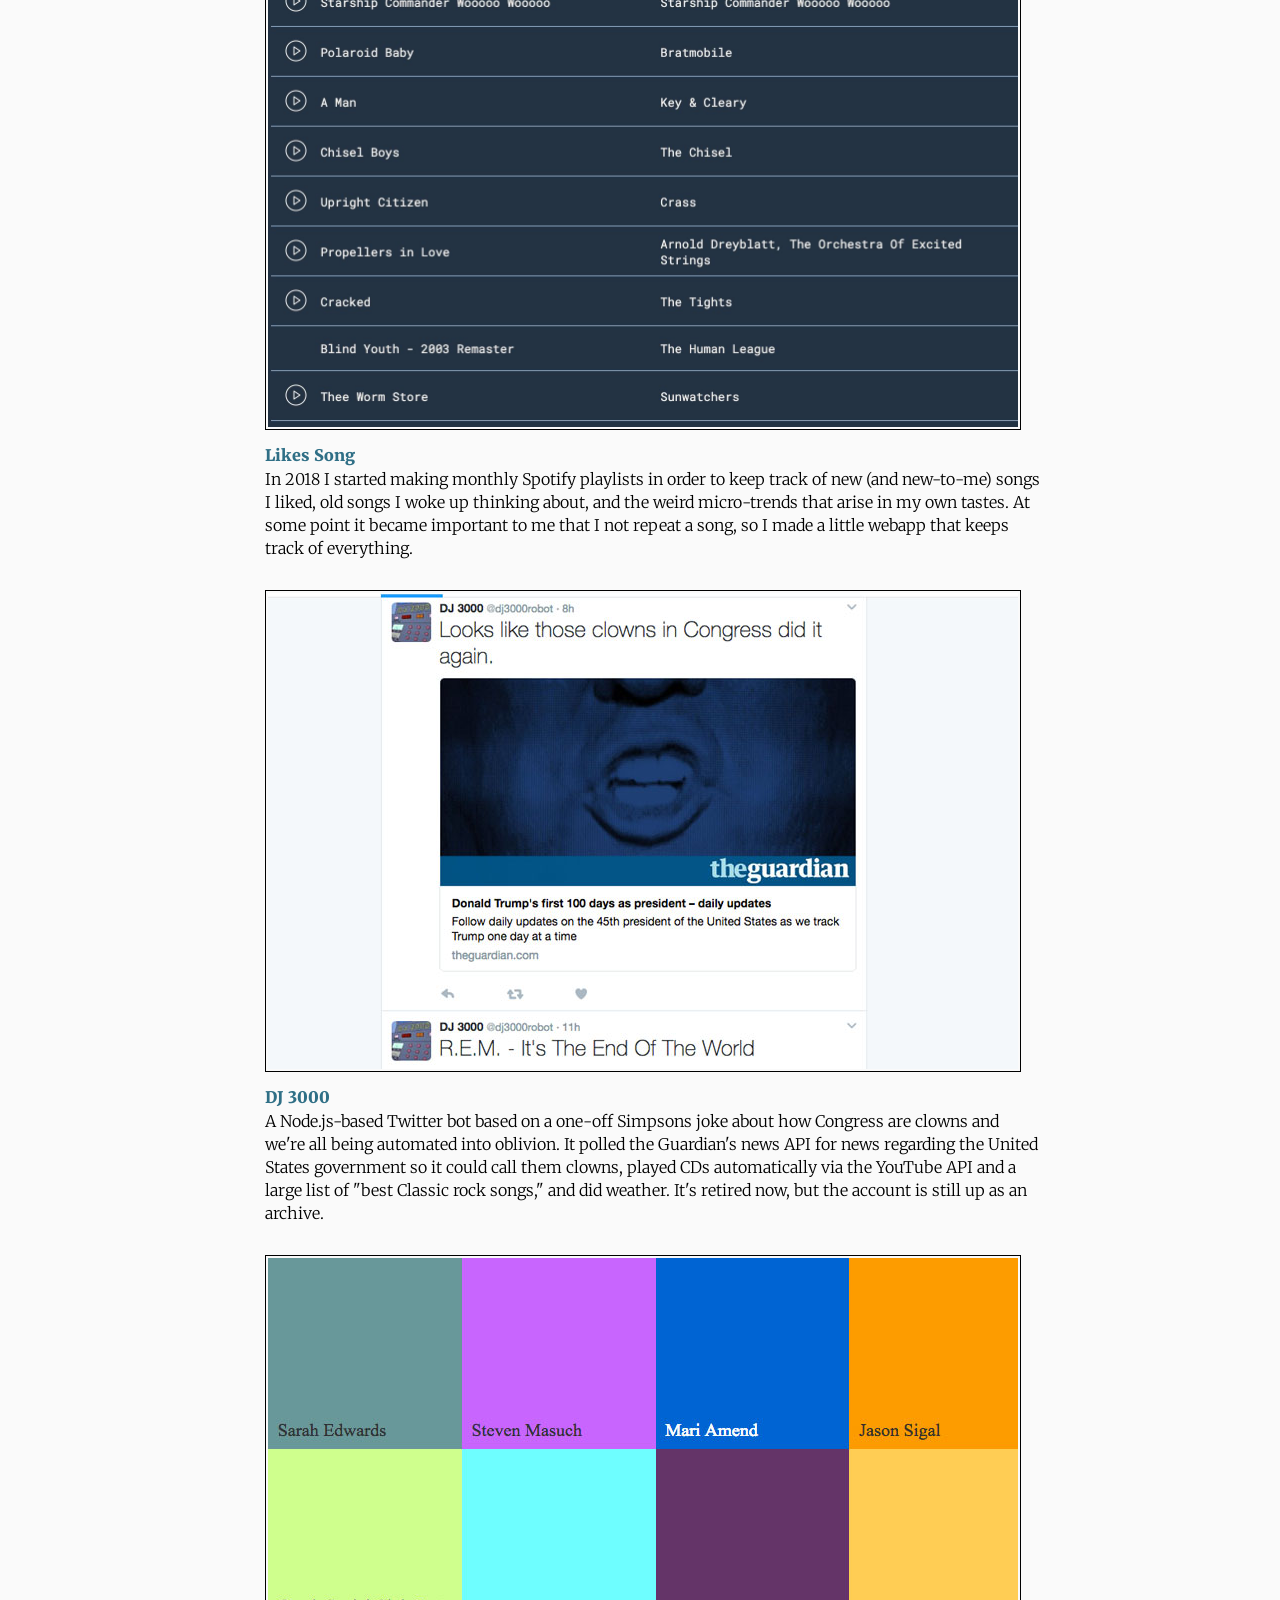
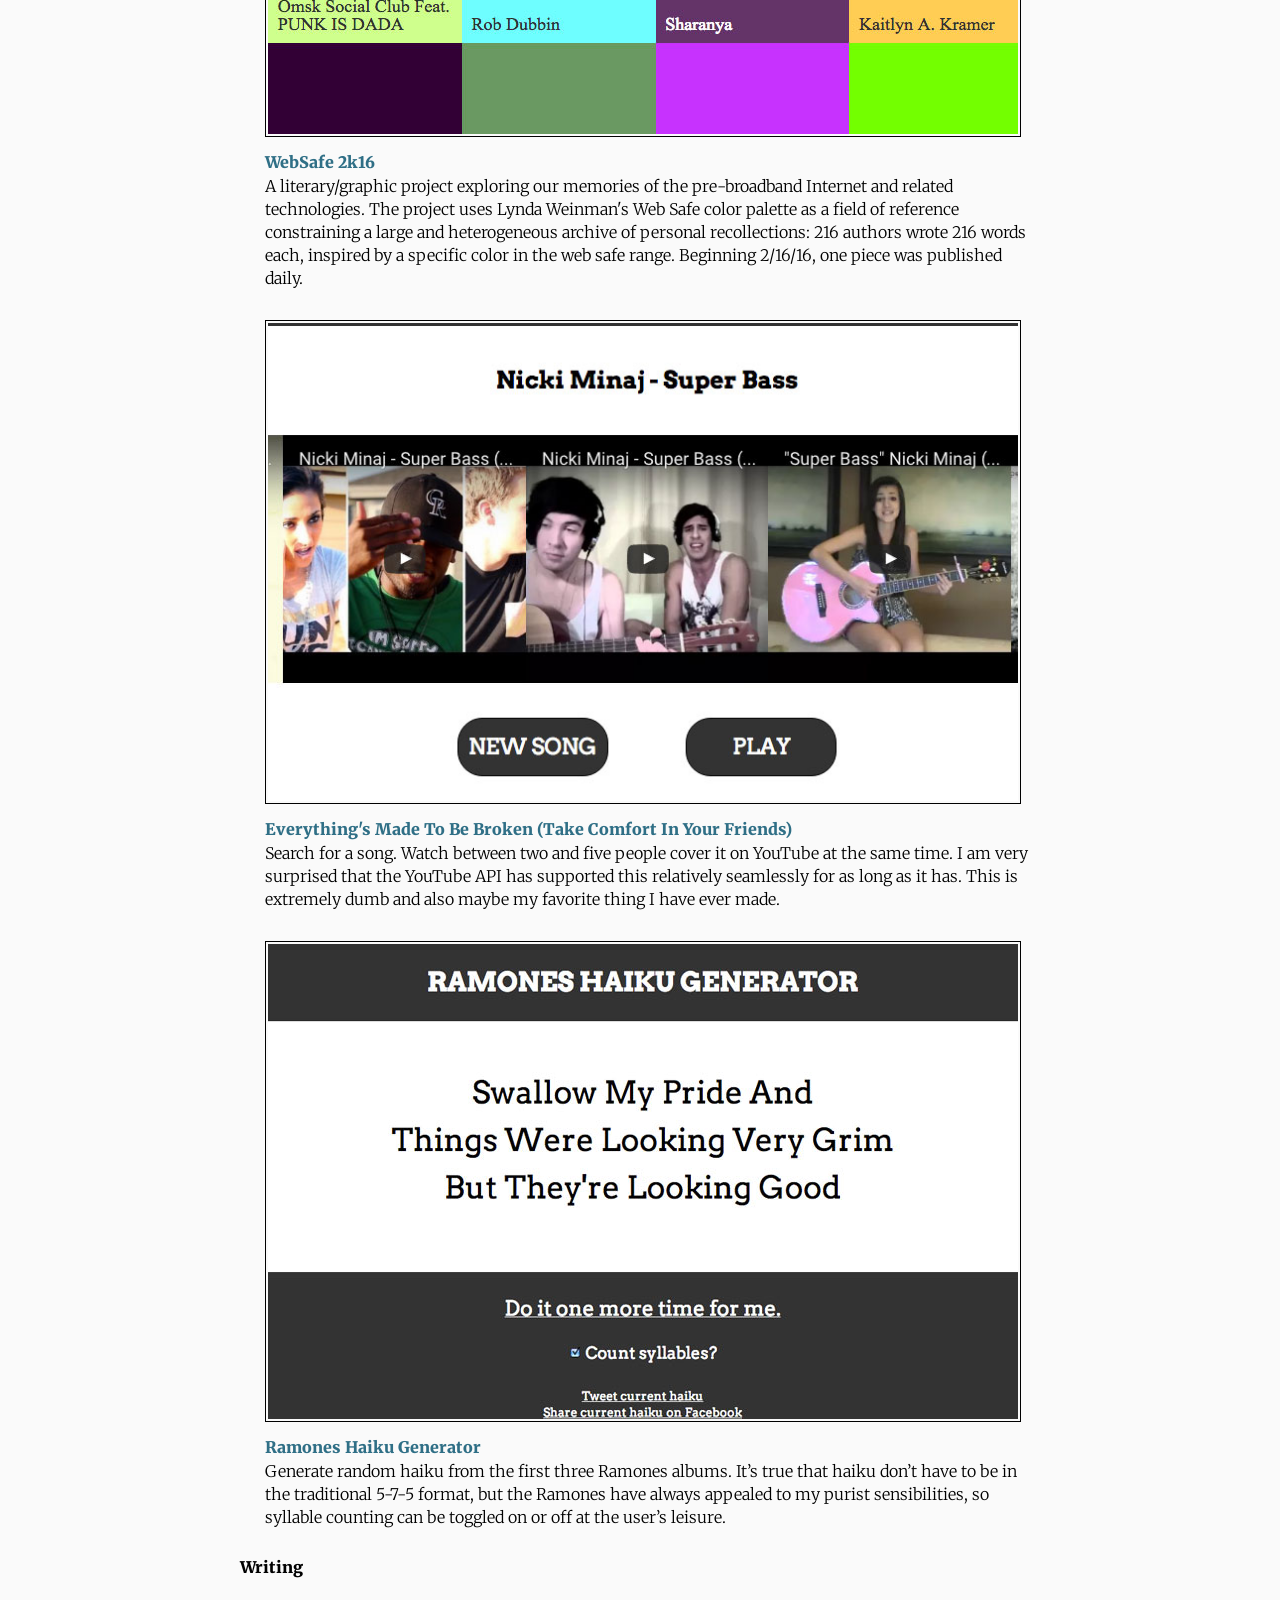
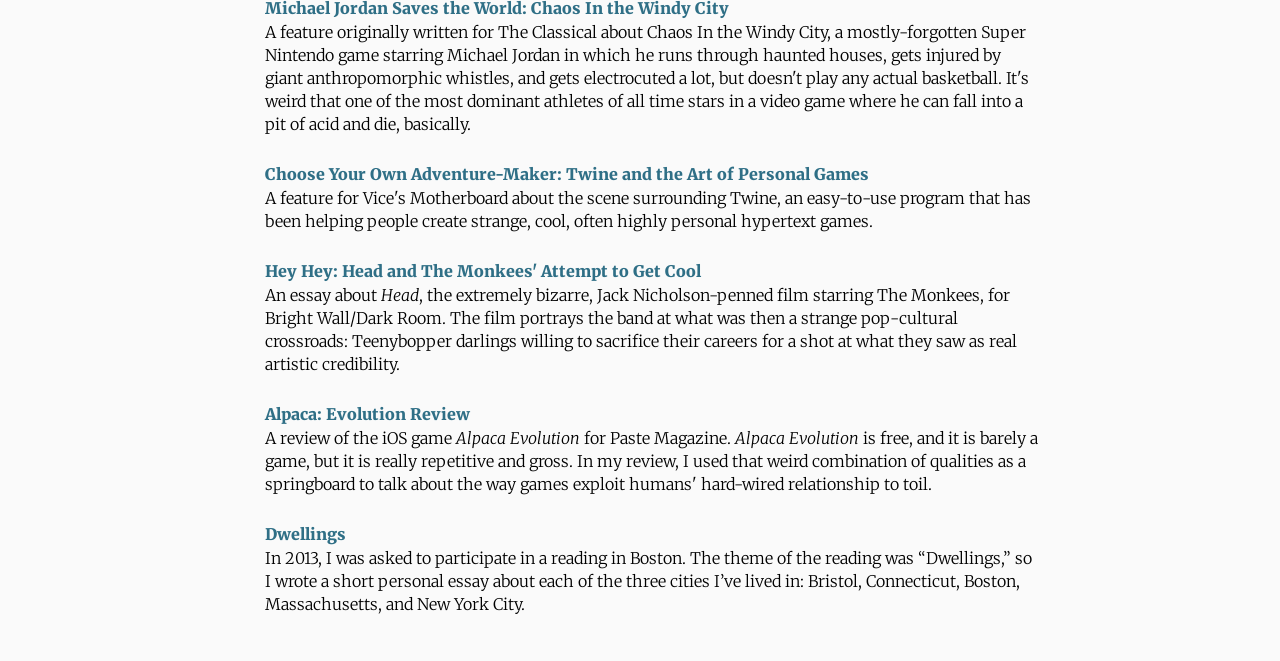
==== commit a2815031: "Update copy: DJ 3000 retired, Dwellings dated, typos, nav and tracker cleanup - Home: DJ 3000 blurb " ====
--- a/index.html
+++ b/index.html
@@ -26,6 +26,7 @@
 
 	<ul id="nav">
 		<li><a href="https://github.com/JoeBernardi/" target="_blank" rel="noopener">GitHub</a></li>
+		<li><a href="/about">About</a></li>
 		<li><a href="mailto:bernardi@joe.industries">Email</a></li>
 	</ul>
 
@@ -35,7 +36,7 @@
 					<a class="content-item" href="https://www.thestopgap.net/" target="_blank" rel="noopener">
 						<img src="images/stopgap.jpg" alt="" width="1500" height="1063"/>
 						<h3>The Stopgap</h3>
-						<p>A mirthful and completely unprofitable publication like the days of old. We used the Ghost CMS for this, and it gives us more problems than I would like, but the world is burning and laughs are laughs.</p>
+						<p>A mirthful and completely unprofitable publication like the days of old. We use Ghost for this, and it gives us more problems than I'd like, but the world is burning and laughs are laughs.</p>
 					</a>
 
 					<a class="content-item" href="https://www.nytletter.com/" target="_blank" rel="noopener">
@@ -53,7 +54,7 @@
 					<a class="content-item" href="https://x.com/dj3000robot" target="_blank" rel="noopener">
 						<img src="images/dj3000.jpg" alt="" width="750" height="476" loading="lazy"/>
 						<h3>DJ 3000</h3>
-						<p>A Node.js-based Twitter bot based on a one-off Simpsons joke about how Congress are clowns and we're all being automated into oblivion. It polls the Guardian's news API for news regarding the United States government so it can call them clowns, plays CD's automatically via the Youtube API and a large list of "best Classic rock songs," and does weather.</p>
+						<p>A Node.js-based Twitter bot based on a one-off Simpsons joke about how Congress are clowns and we're all being automated into oblivion. It polled the Guardian's news API for news regarding the United States government so it could call them clowns, played CDs automatically via the YouTube API and a large list of "best Classic rock songs," and did weather. It's retired now, but the account is still up as an archive.</p>
 					</a>
 
 					<a class="content-item" href="https://websafe2k16.com/" target="_blank" rel="noopener">
@@ -93,12 +94,12 @@
 
 		<a class="content-item" href="https://www.vice.com/en/article/twine-and-the-art-of-personal-games/" target="_blank" rel="noopener">
 			<h3>Choose Your Own Adventure-Maker: Twine and the Art of Personal Games</h3>
-			<p>A feature for Motherboard.tv about the scene surrounding Twine, an easy-to-use program that has been helping people create strange, cool, often-highly personal hypertext games.</p>
+			<p>A feature for Vice's Motherboard about the scene surrounding Twine, an easy-to-use program that has been helping people create strange, cool, often highly personal hypertext games.</p>
 		</a>
 
 		<a class="content-item" href="https://brightwalldarkroom.tumblr.com/post/84851368362/head-1968" target="_blank" rel="noopener">
 			<h3>Hey Hey: Head and The Monkees' Attempt to Get Cool</h3>
-			<p>An essay about <em>Head</em>, the extremely bizarre, Jack Nicholson-penned film starring The Monkees, for Bright Wall Dark Room. The film portrays the band at what was then a strange pop-cultural crossroads: Teenybopper darlings willing to sacrifice their careers for a shot at what they saw as real artistic credibility.</p>
+			<p>An essay about <em>Head</em>, the extremely bizarre, Jack Nicholson-penned film starring The Monkees, for Bright Wall/Dark Room. The film portrays the band at what was then a strange pop-cultural crossroads: Teenybopper darlings willing to sacrifice their careers for a shot at what they saw as real artistic credibility.</p>
 		</a>
 
 		<a class="content-item" href="https://web.archive.org/web/20191216142206/https://www.pastemagazine.com/articles/2013/07/alpaca-evolution-review-android-ios.html" target="_blank" rel="noopener">
@@ -108,20 +109,10 @@
 
 		<a class="content-item" href="dwellings">
 			<h3>Dwellings</h3>
-			<p>A few years ago, I was asked to participate in a reading in Boston. The theme of the reading was &ldquo;Dwellings,&rdquo; so I wrote a short personal essay about each of the three cities I’ve lived in: Bristol, Connecticut, Boston, Massachusetts, and New York City.</p>
+			<p>In 2013, I was asked to participate in a reading in Boston. The theme of the reading was &ldquo;Dwellings,&rdquo; so I wrote a short personal essay about each of the three cities I’ve lived in: Bristol, Connecticut, Boston, Massachusetts, and New York City.</p>
 		</a>
 
 	</div>
 
-<script type="text/javascript">
-var sc_project=9030698;
-var sc_invisible=1;
-var sc_security="03b18bc1";
-var scJsHost = (("https:" == document.location.protocol) ?
-"https://secure." : "http://www.");
-document.write("<sc"+"ript type='text/javascript' src='" +
-scJsHost+
-"statcounter.com/counter/counter.js'></"+"script>");
-</script>
 </body>
 </html>
